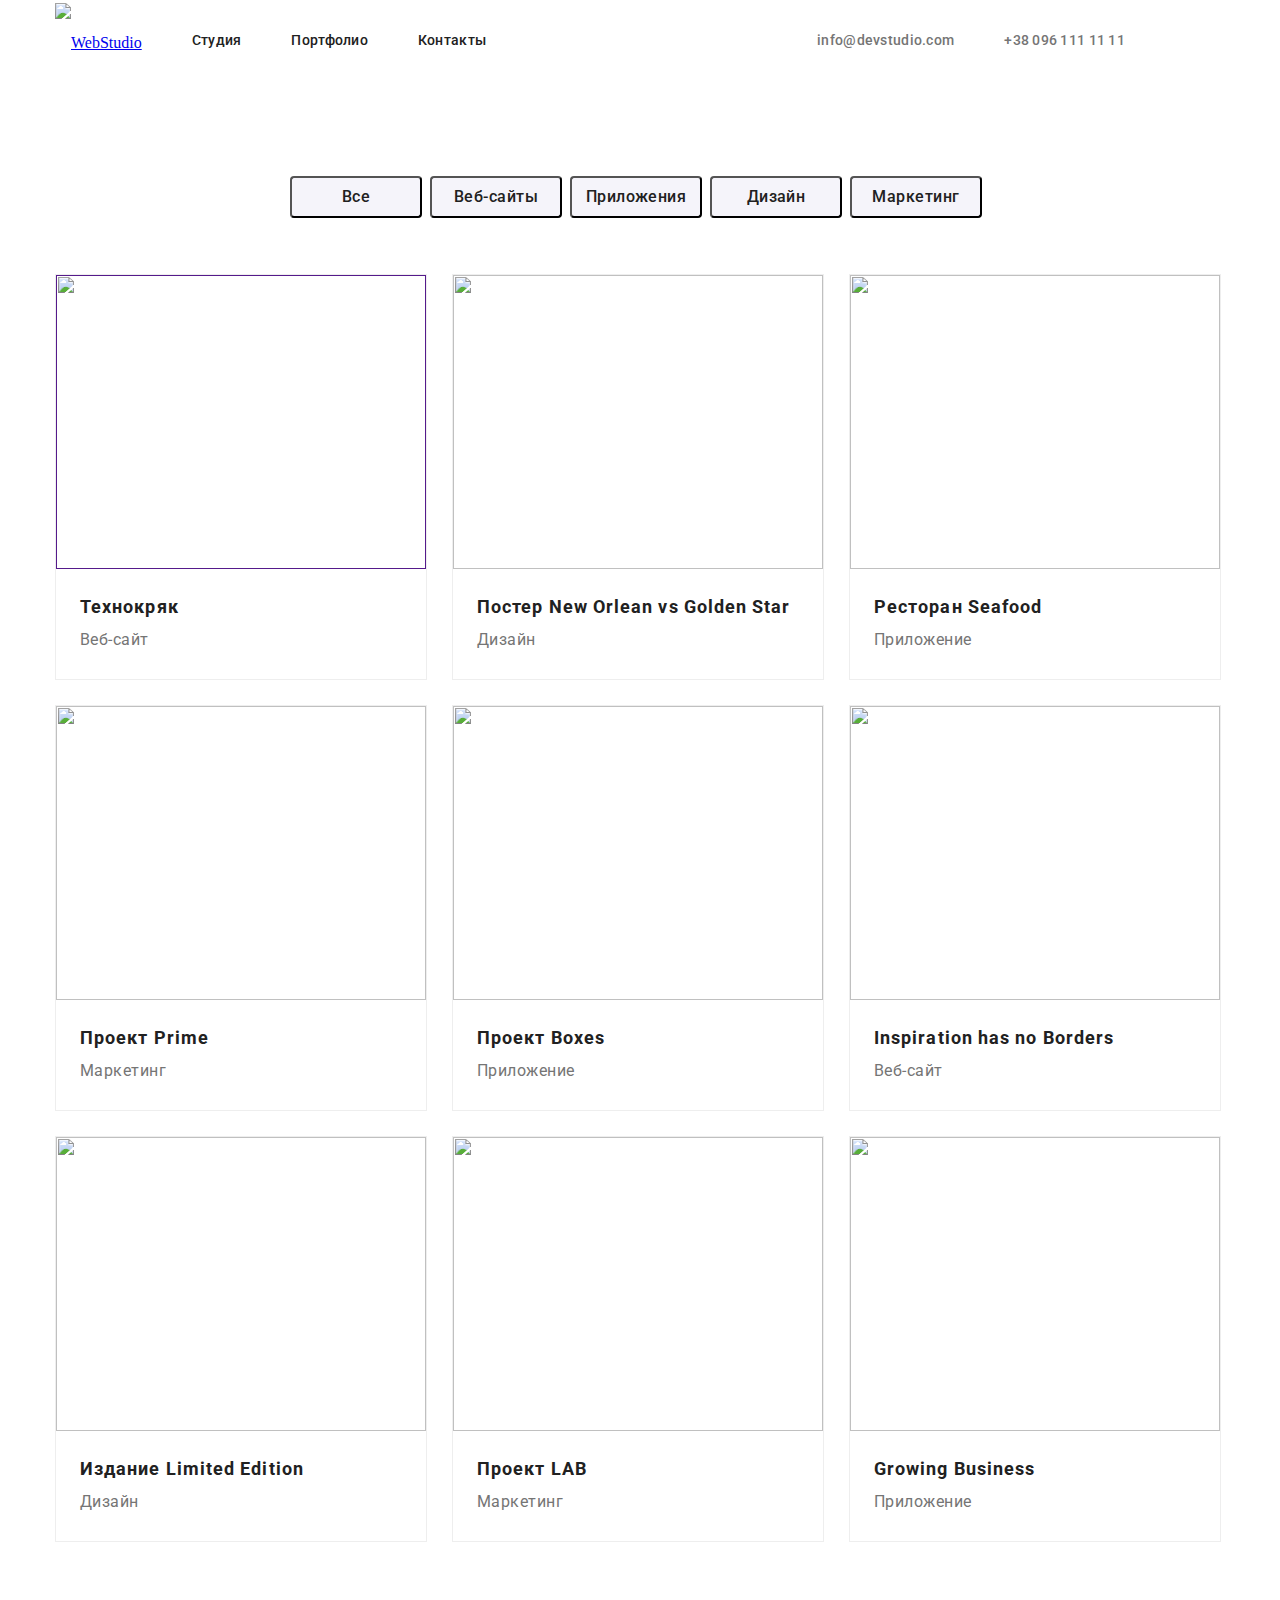
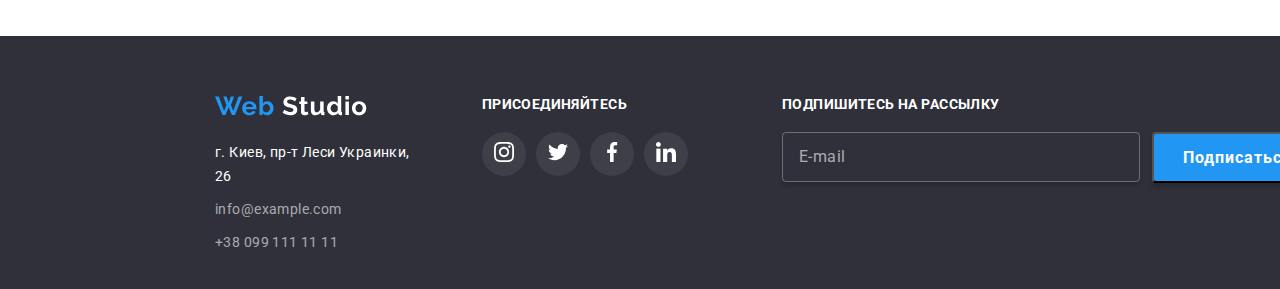
==== portfolio.html @ 37106941 "add file" ====
<!DOCTYPE html>
<html lang="en">
  <head>
    <meta charset="UTF-8" />
    <meta name="viewport" content="width=device-width, initial-scale=1.0" />
    <meta http-equiv="X-UA-Compatible" content="ie=edge" />
    <link rel="stylesheet" href="css/style.css" />
    <link
      href="https://fonts.googleapis.com/css2?family=Raleway:wght@700&family=Roboto:wght@400;500;700&display=swap"
      rel="stylesheet"
    />
    <title>Document</title>
  </head>
  <body>
    <!--Навигация-->
    <header class="had-container">
      <div class="container">
        <nav>
          <div class="nav-logo">
            <div class="nav-logo-img">
              <a href="./index.html"
                ><img src="./img/Icon/WebStudio.svg" alt="WebStudio"
              /></a>
            </div>
            <ul class="nav-had">
              <li class="nav-had-item">
                <a href="./index.html">Студия</a>
              </li>
              <li class="nav-had-item">
                <a href="./portfolio.html">Портфолио</a>
              </li>
              <li class="nav-had-item"><a href="#contacts-us">Контакты</a></li>
            </ul>

            <address>
              <ul class="contact">
                <li class="contact-item">
                  <a href="mailto:info@devstudio.com">info@devstudio.com</a>
                </li>
                <li class="contact-item">
                  <a href="tel:+380961111111">+38 096 111 11 11</a>
                </li>
              </ul>
            </address>
          </div>
        </nav>
      </div>
    </header>

    <main>
      <nav>
        <div class="container">
          <ul class="pfnav">
            <li><button>Все</button></li>
            <li><button>Веб-сайты</button></li>
            <li><button>Приложения</button></li>
            <li><button>Дизайн</button></li>
            <li><button>Маркетинг</button></li>
          </ul>
        </div>
      </nav>
      <div class="container">
        <section class="pf-main">
          <ul class="pf-main-item">
            <li>
              <a href=""
                ><img
                  class="icon-photo"
                  src="./img/photoportfolio/img.png"
                  alt=""
                  width="370"
                  height="294"
              /></a>
              <div class="pf-main-item-down">
                <h3>Технокряк</h3>
                <p id="website">Веб-сайт</p>
              </div>
            </li>
            <li>
              <a href="#"
                ><img
                  class="icon-photo"
                  src="./img/photoportfolio/img-2.png"
                  alt=""
                  width="370"
                  height="294"
              /></a>
              <h3>Постер New Orlean vs Golden Star</h3>
              <p id="design">Дизайн</p>
            </li>
            <li>
              <a href="#"
                ><img
                  class="icon-photo"
                  src="./img/photoportfolio/img-3.png"
                  alt=""
                  width="370"
                  height="294"
              /></a>
              <h3>Ресторан Seafood</h3>
              <p id="attachment">Приложение</p>
            </li>
            <li>
              <a href="#"
                ><img
                  class="icon-photo"
                  src="./img/photoportfolio/img-4.png"
                  alt=""
                  width="370"
                  height="294"
              /></a>
              <h3>Проект Prime</h3>
              <p id="marketing">Маркетинг</p>
            </li>
            <li>
              <a href="#"
                ><img
                  class="icon-photo"
                  src="./img/photoportfolio/img-5.png"
                  alt=""
                  width="370"
                  height="294"
              /></a>
              <h3>Проект Boxes</h3>
              <p>Приложение</p>
            </li>
            <li>
              <a href="#"
                ><img
                  class="icon-photo"
                  src="./img/photoportfolio/img-6.png"
                  alt=""
                  width="370"
                  height="294"
              /></a>
              <h3>Inspiration has no Borders</h3>
              <p>Веб-сайт</p>
            </li>
            <li>
              <a href="#"
                ><img
                  class="icon-photo"
                  src="./img/photoportfolio/img-7.png"
                  alt=""
                  width="370"
                  height="294"
              /></a>
              <h3>Издание Limited Edition</h3>
              <p>Дизайн</p>
            </li>
            <li>
              <a href="#"
                ><img
                  class="icon-photo"
                  src="./img/photoportfolio/img-8.png"
                  alt=""
                  width="370"
                  height="294"
              /></a>
              <h3>Проект LAB</h3>
              <p>Маркетинг</p>
            </li>
            <li>
              <a href="#"
                ><img
                  class="icon-photo"
                  src="./img/photoportfolio/img-9.png"
                  alt=""
                  width="370"
                  height="294"
              /></a>
              <h3>Growing Business</h3>
              <p>Приложение</p>
            </li>
          </ul>
        </section>
      </div>
    </main>
    <!--Футтер-->
    <footer class="down">
      <div class="container">
        <div class="foot-position">
          <div class="cont-foot">
            <div class="foot-logo">
              <a href="./index.html"
                ><img src="./img/Icon/Web Studio2.svg" alt="WebStudio"
              /></a>
            </div>
            <address class="contact-foot">
              <p id="contacts-us">г. Киев, пр-т Леси Украинки, 26</p>
              <ul class="down-address">
                <li class="down-address-item">
                  <a href="mailto:info@example.com">info@example.com</a>
                </li>
                <li class="down-address-item">
                  <a href="tel:+380991111111">+38 099 111 11 11</a>
                </li>
              </ul>
            </address>
          </div>
          <div class="social-block">
            <h3>присоединяйтесь</h3>
            <ul class="social">
              <li class="social-item">
                <a href="#"
                  ><img src="./img/social-icon/instagram.svg" alt="instagram"
                /></a>
              </li>
              <li class="social-item">
                <a href="#"
                  ><img src="./img/social-icon/twitter.svg" alt="twitter"
                /></a>
              </li>
              <li class="social-item">
                <a href="#"
                  ><img src="./img/social-icon/facebook.svg" alt="facebook"
                /></a>
              </li>
              <li class="social-item">
                <a href="#"
                  ><img src="./img/social-icon/linkedin.svg" alt="linkedin"
                /></a>
              </li>
            </ul>
          </div>
          <div class="social-form">
            <h3>Подпишитесь на рассылку</h3>
            <div class="social-form-item">
              <form action="text">E-mail</form>
              <button class="social-btn">Подписаться</button>
            </div>
          </div>
        </div>
      </div>
    </footer>
  </body>
</html>
---- css/style.css ----
* {
  padding: 0;
  margin: 0;
}
*,
::before,
::after {
  box-sizing: inherit;
}
:root {
  --nav-color: #212121;
  --main-white-color: #ffffff;
  --second-color: #757575;
  --font-family-nav: "Roboto", Sans-serif;
  --hover-color: #2196f3;
}
.container {
  width: 1170px;
  margin-left: auto;
  margin-right: auto;
}
.nav-logo-img {
  justify-content: center;
  align-items: center;
  margin-right: 50px;
  padding-top: 3px;
}
.nav-logo {
  display: flex;
  width: 1170px;
  line-height: 80px;
}
.had-container {
  margin-bottom: 93px;
}
.nav-had {
  display: flex;
  list-style: none;
  margin-right: 331px;
}
.nav-had-item a {
  text-decoration: none;
  color: var(--nav-color);
  font-family: var(--font-family-nav);
  font-style: normal;
  font-weight: 500;
  font-size: 14px;
  line-height: 16px;
  letter-spacing: 0.02em;
}
.nav-had-item:not(:last-child) {
  margin-right: 50px;
}
.logo {
  color: var(--hover-color);
  text-decoration: none;
  font-family: "Raleway", Sans-serif;
  font-style: normal;
  font-weight: bold;
  font-size: 26px;
  line-height: 31px;
}
.contact {
  display: flex;
  list-style: none;
}
.contact-item:not(:last-child) {
  margin-right: 50px;
}
.contact a {
  font-family: var(--font-family-nav);
  text-decoration: none;
  font-style: normal;
  font-weight: 500;
  font-size: 14px;
  line-height: 16px;
  letter-spacing: 0.02em;
  color: #757575;
}
.nav-logo a:hover,
.nav-logo a:focus {
  color: var(--hover-color);
}
.nav-had a:hover,
.nav-had a:focus {
  color: var(--hover-color);
}
.contact li:hover,
.contact a:focus {
  color: var(--hover-color);
}
.btn {
  position: absolute;
  width: 200px;
  height: 50px;
  background: #2196f3;
  box-shadow: 0px 4px 4px rgba(0, 0, 0, 0.15);
  border-radius: 4px;
  left: 732px;
  top: 440px;
  vertical-align: center;
  align-items: center;
  text-align: center;
  font-family: var(--font-family-nav);
  font-style: normal;
  font-weight: bold;
  font-size: 16px;
  line-height: 50px;
  letter-spacing: 0.06em;
  text-decoration: none;
  color: var(--main-white-color);
}
.main-foto h1 {
  position: absolute;
  width: 696px;
  height: 120px;
  left: 452px;
  top: 280px;
  font-family: Roboto;
  font-style: normal;
  font-weight: 900;
  font-size: 44px;
  line-height: 60px;
  text-align: center;
  letter-spacing: 0.06em;
  text-transform: uppercase;
  color: #ffffff;
}
.main-foto {
  display: block;
  margin-bottom: 94px;
  width: 1600px;
  height: 600px;
  background-image: url("../img/photo/Headerimg.png");
}
.cont-icon {
  display: flex;
  list-style: none;
}
.icon {
  width: 270px;
  height: 251px;
  margin-right: 30px;
}

.icon a {
  display: flex;
  text-decoration: none;
  width: 270px;
  height: 120px;
  background: #f5f4fa;
  border-radius: 4px;
  justify-content: center;
  align-items: center;
  margin-bottom: 30px;
}
.icon h3 {
  font-family: var(--font-family-nav);
  font-style: normal;
  font-weight: bold;
  font-size: 14px;
  line-height: 16px;
  letter-spacing: 0.03em;
  text-transform: uppercase;
  color: var(--nav-color);
  margin-bottom: 10px;
}
.icon p {
  font-family: var(--font-family-nav);
  font-style: normal;
  font-weight: normal;
  font-size: 14px;
  line-height: 24px;
  letter-spacing: 0.03em;
  color: var(--second-color);
}
.card-foto {
  width: 370px;
  height: 294px;
  margin-bottom: 94px;
}

.card-foto p {
  position: absolute;
  width: 370px;
  height: 70px;
  font-family: var(--font-family-nav);
  font-style: normal;
  font-weight: bold;
  font-size: 14px;
  text-align: center;
  line-height: 70px;
  letter-spacing: 0.03em;
  text-transform: uppercase;
  text-decoration: none;
  color: var(--main-white-color);
  background: rgba(47, 48, 58, 0.8);
  margin-top: -75px;
}
.card-foto:not(:last-child) {
  margin-right: 30px;
}
.hat {
  font-family: var(--font-family-nav);
  font-style: normal;
  font-weight: bold;
  margin-bottom: 50px;
  text-align: center;
  font-size: 36px;
  line-height: 42px;
  letter-spacing: 0.03em;
  color: var(--nav-color);
  padding-top: 94px;
}
.making {
  display: flex;
  list-style: none;
}

.our-team {
  width: 1600px;
  height: 702px;
  background: #f5f4fa;
}
.flex-team {
  display: flex;
}
.our-team h2 {
  text-align: center;
}
.our-team h3 {
  font-family: var(--font-family-nav);
  font-style: normal;
  font-weight: 500;
  font-size: 16px;
  line-height: 19px;
  letter-spacing: 0.03em;
  color: var(--nav-color);
  text-align: center;
}
.our-team p {
  font-family: var(--font-family-nav);
  font-style: normal;
  font-weight: normal;
  font-size: 16px;
  line-height: 19px;
  letter-spacing: 0.03em;
  color: var(--second-color);
  text-align: center;
}

.pictures-name {
  list-style: none;
  border-radius: 0px 0px 4px 4px;
  box-shadow: 0px 2px 1px rgba(0, 0, 0, 0.2), 0px 1px 1px rgba(0, 0, 0, 0.14),
    0px 1px 3px rgba(0, 0, 0, 0.12);
  background: #ffffff;
  width: 270px;
  height: 422px;
  margin-right: 30px;
  text-align: center;
}
.pictures-name img {
  margin-bottom: 30px;
}
.pictures-name h3 {
  margin-bottom: 10px;
}
.pictures-name p {
  margin-bottom: 16px;
}
.social-icon {
  display: flex;
  list-style: none;
  justify-content: center;
}
.social-icon a {
  margin-right: 10px;
  text-align: center;
}
.social-icon-item img:hover,
.social-icon-item img:focus {
  background: #2196f3;
  width: 44px;
  height: 44px;
  border-radius: 50%;
  color: #ffffff;
}
/*портфолио*/

.pfnav button {
  font-family: var(--font-family-nav);
  font-style: normal;
  font-weight: 500;
  font-size: 16px;
  line-height: 26px;
  letter-spacing: 0.03em;
  color: var(--nav-color);
  width: 128px;
  height: 38px;
  background: #f5f4fa;
  border-radius: 4px;
  text-decoration: none;
}
.pfnav {
  display: flex;
  justify-content: center;
  align-items: center;
  margin-bottom: 56px;
}
.pfnav li {
  list-style: none;
  margin-right: 8px;
}
.pfnav li button:hover,
.pfnav li button:focus {
  color: var(--main-white-color);
  background-color: var(--hover-color);
  box-shadow: 0px 2px 2px rgba(0, 0, 0, 0.12), 0px 1px 2px rgba(0, 0, 0, 0.08),
    0px 3px 1px rgba(0, 0, 0, 0.1);
  border-radius: 4px;
}
.pf-main-item {
  display: flex;
  flex-wrap: wrap;
  list-style: none;
  margin-bottom: 94px;
}
.pf-main li:nth-child(3n) {
  margin-right: 0px;
}
.pf-main h3 {
  font-family: var(--font-family-nav);
  font-style: normal;
  font-weight: bold;
  font-size: 18px;
  line-height: 36px;
  letter-spacing: 0.06em;
  color: var(--nav-color);
  margin-left: 24px;
}
.pf-main p {
  font-family: var(--font-family-nav);
  font-style: normal;
  font-weight: normal;
  font-size: 16px;
  line-height: 30px;
  letter-spacing: 0.03em;
  color: var(--second-color);
  margin-left: 24px;
}
.pf-main li {
  width: 370px;
  height: 404px;
  background: #ffffff;
  border: 1px solid #eeeeee;
  margin-right: 25px;
  margin-bottom: 25px;
}
.pf-main li:nth-last-child(-n + 3) {
  margin-bottom: 0px;
}

.icon-photo {
  margin-bottom: 20px;
}
/*Постоянные клиенты*/
.icon-client {
  display: flex;
  width: 1170px;
  list-style: none;
  margin-left: auto;
  margin-right: auto;
  margin-bottom: 94px;
}

.icon-client-item a {
  display: flex;
  width: 170px;
  height: 90px;
  justify-content: center;
  align-items: center;
}

.icon-client li {
  width: 170px;
  height: 90px;
  border: 1px solid #afb1b8;
  border-radius: 4px;
}
.icon-client-item:not(:last-child) {
  margin-right: 30px;
}

.icon-client-item:hover,
.icon-client-item:focus {
  border: 1px solid var(--hover-color);
  color: var(--hover-color);
}
.icon-client img:hover,
.icon-client img:focus {
  background-color: var(--hover-color);
}
.foot-position {
  display: flex;
  padding-top: 60px;
}
.down {
  width: 1600px;
  height: 253px;
  background: #2f303a;
}
.down p {
  font-family: var(--font-family-nav);
  font-style: normal;
  font-weight: normal;
  font-size: 14px;
  line-height: 24px;
  letter-spacing: 0.03em;
  color: var(--main-white-color);
}
.down-address {
  list-style: none;
}
.down-address a {
  font-family: var(--font-family-nav);
  font-style: normal;
  font-weight: normal;
  font-size: 14px;
  line-height: 24px;
  letter-spacing: 0.03em;
  color: rgba(255, 255, 255, 0.6);
  list-style: none;
  text-decoration: none;
}
.contact-foot p,
.down-address-item {
  margin-bottom: 9px;
}
.down h3 {
  font-family: var(--font-family-nav);
  font-style: normal;
  font-weight: bold;
  font-size: 14px;
  line-height: 16px;
  letter-spacing: 0.03em;
  text-transform: uppercase;
  color: var(--main-white-color);
}
.cont-foot {
  margin-right: 69px;
}
.social {
  display: flex;
}
.social-item {
  list-style: none;
  margin-right: 10px;
}
.foot-logo {
  margin-bottom: 20px;
}
.social-block h3 {
  margin-bottom: 20px;
  margin-right: 155px;
  font-family: Roboto;
  font-style: normal;
  font-weight: bold;
  font-size: 14px;
  line-height: 16px;
  letter-spacing: 0.03em;
  text-transform: uppercase;
  color: #ffffff;
}
.social-item {
  display: flex;
  width: 44px;
  height: 44px;
  background-color: rgb(62, 63, 73);
  border-radius: 50%;
  justify-content: center;
  align-items: center;
}
.social:hover .social-item :focus {
  background-color: var(--hover-color);
}
.social-form form {
  width: 358px;
  height: 50px;
  border: 1px solid rgba(255, 255, 255, 0.3);
  box-sizing: border-box;
  box-shadow: 0px 4px 4px rgba(0, 0, 0, 0.15);
  border-radius: 4px;
  font-family: Roboto;
  font-style: normal;
  font-weight: normal;
  font-size: 16px;
  line-height: 20px;
  display: flex;
  align-items: center;
  letter-spacing: 0.03em;
  color: rgba(255, 255, 255, 0.6);
  padding-left: 16px;
  margin-right: 12px;
}
.social-form h3 {
  margin-bottom: 20px;
}
.social-form-item {
  display: flex;
}
.social-btn {
  width: 200px;
  height: 47px;
  background: #2196f3;
  box-shadow: 0px 4px 4px rgba(0, 0, 0, 0.15);
  border-radius: 4px;
  font-family: Roboto;
  font-style: normal;
  font-weight: bold;
  font-size: 16px;
  line-height: 30px;
  display: flex;
  align-items: center;
  letter-spacing: 0.06em;
  color: #ffffff;
  padding-left: 29px;
}
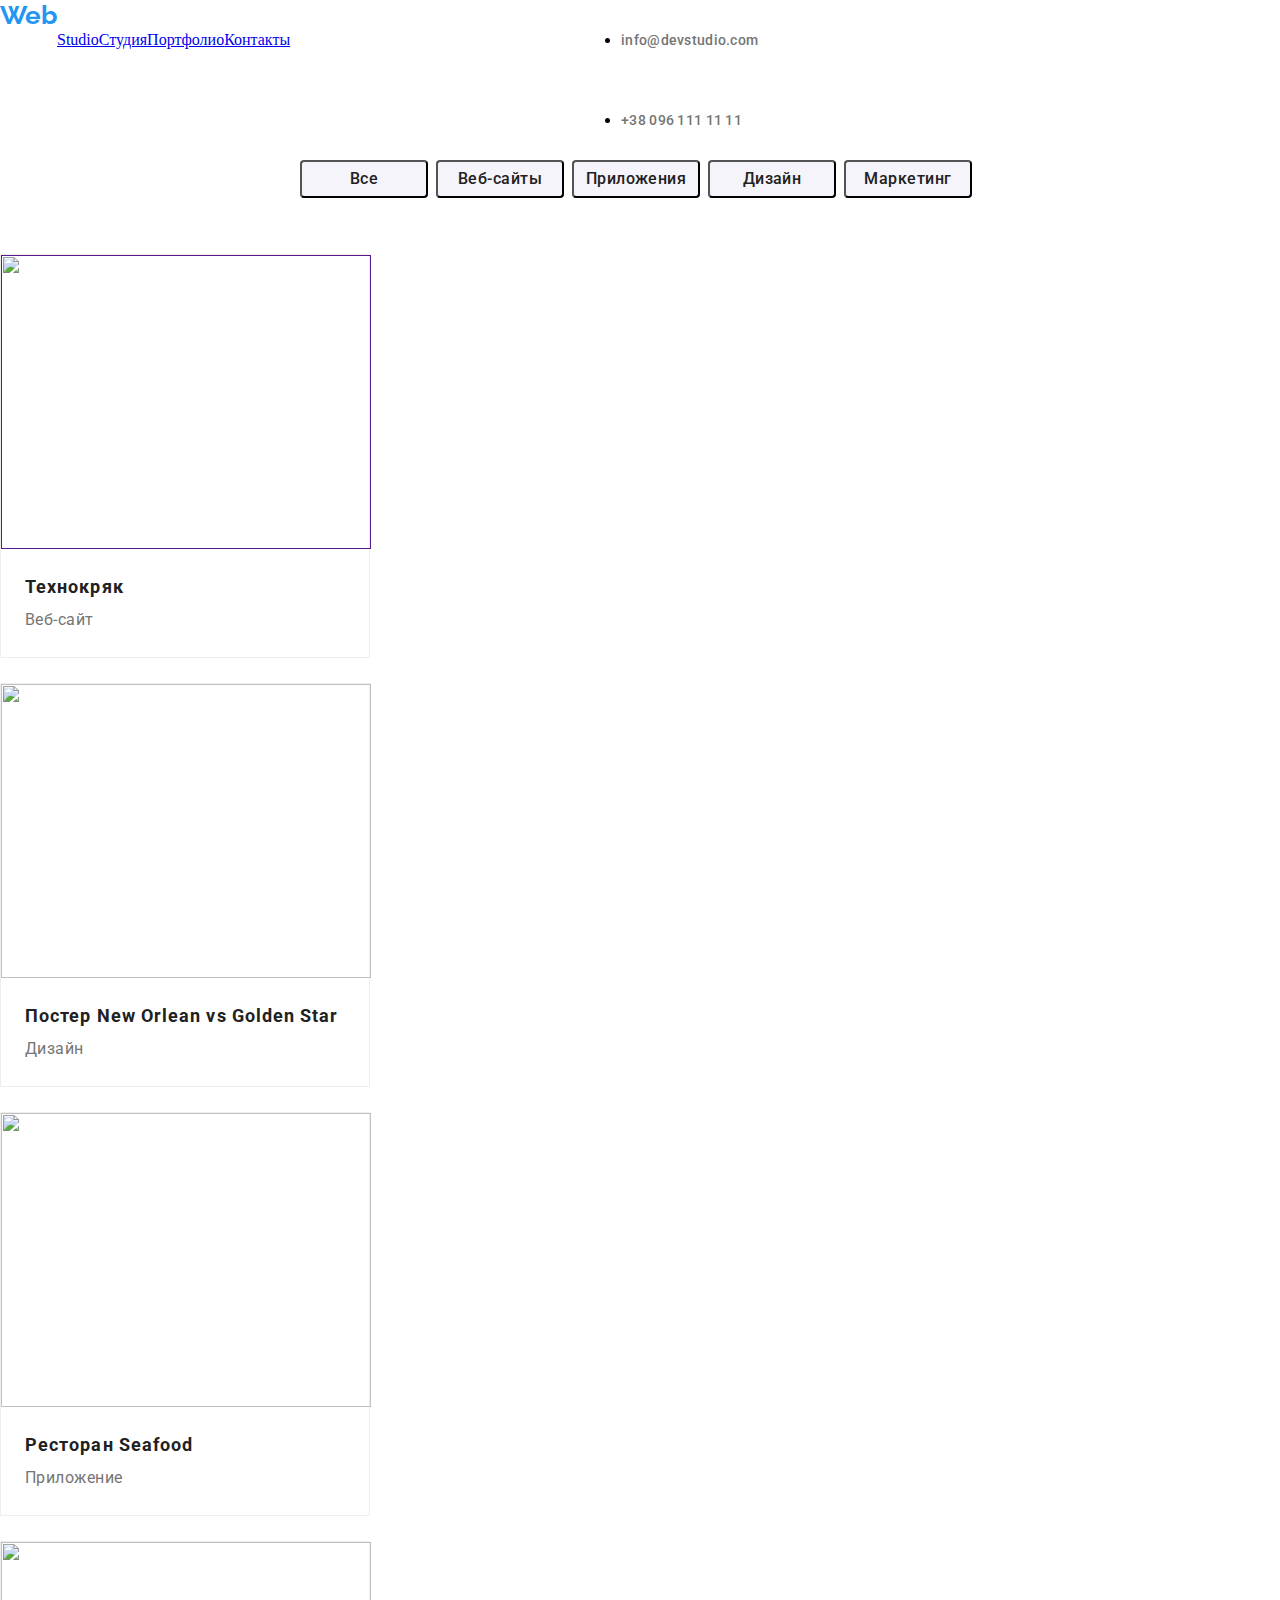
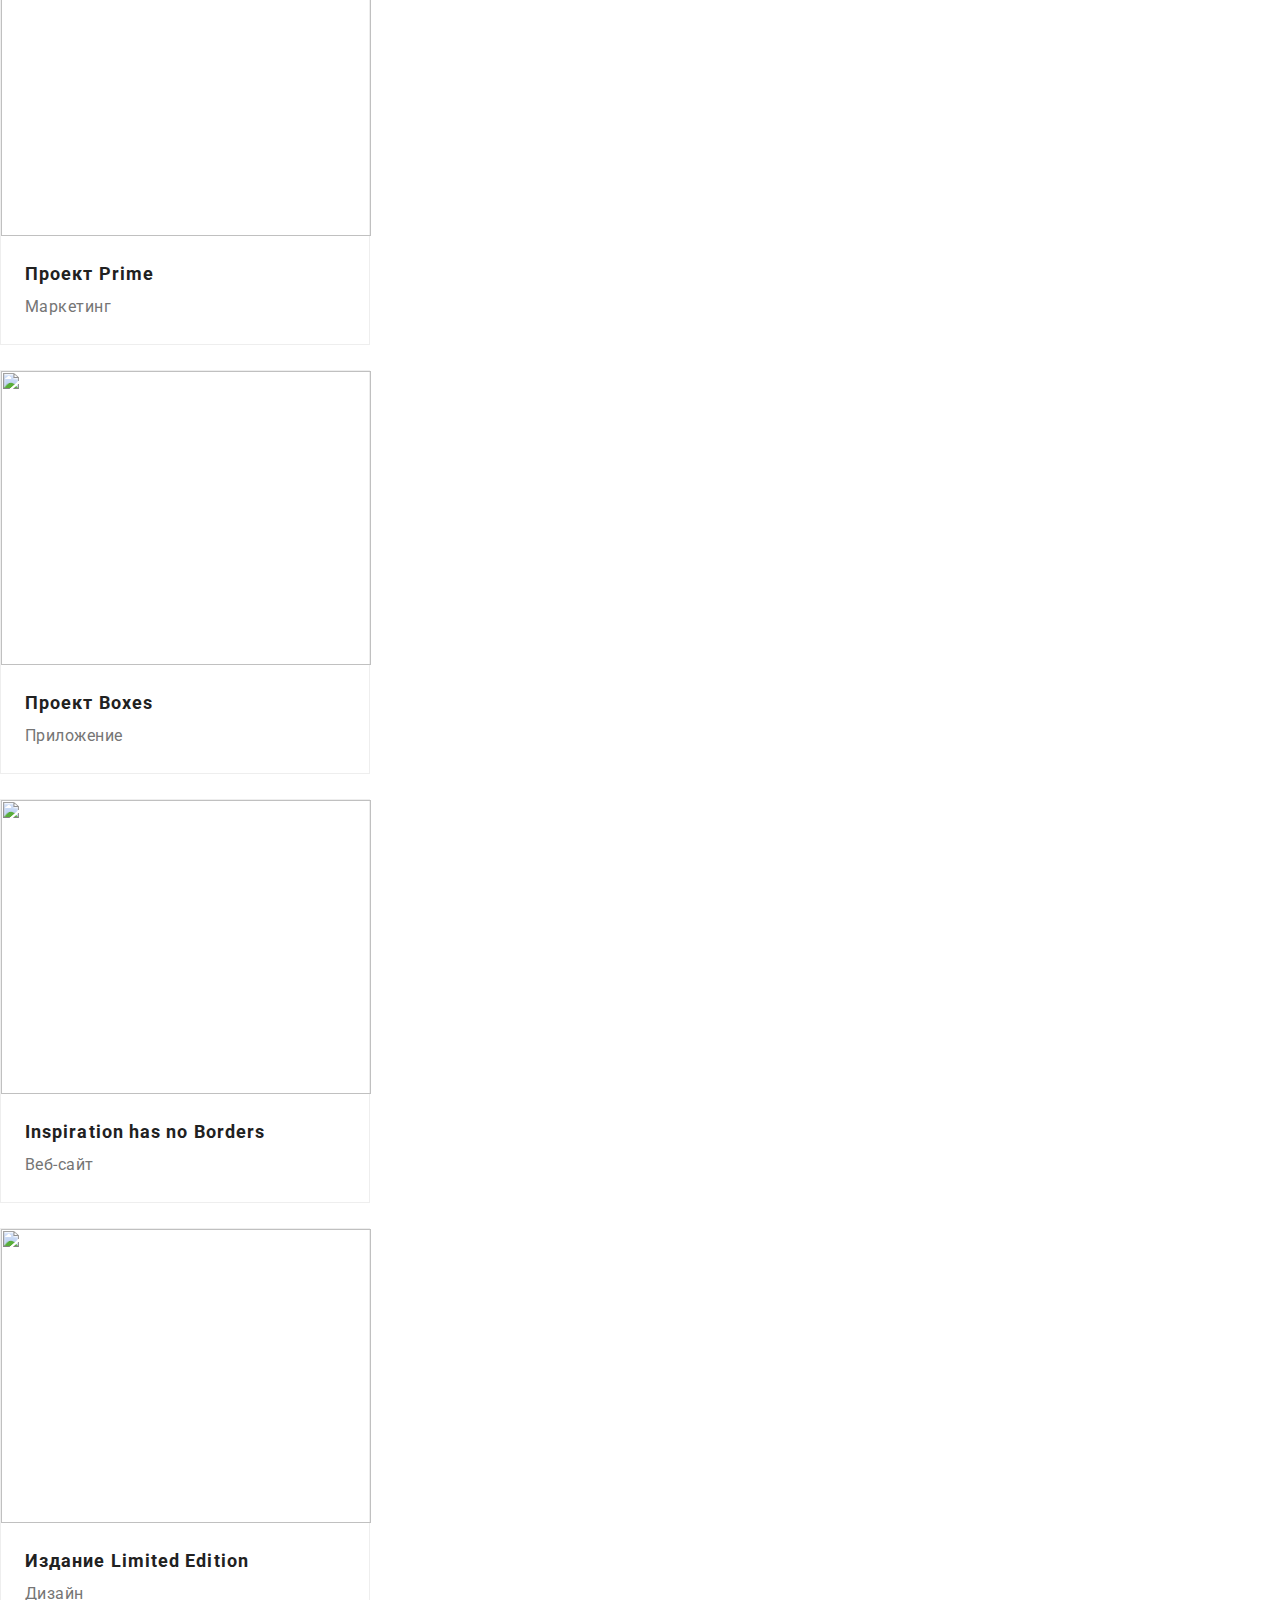
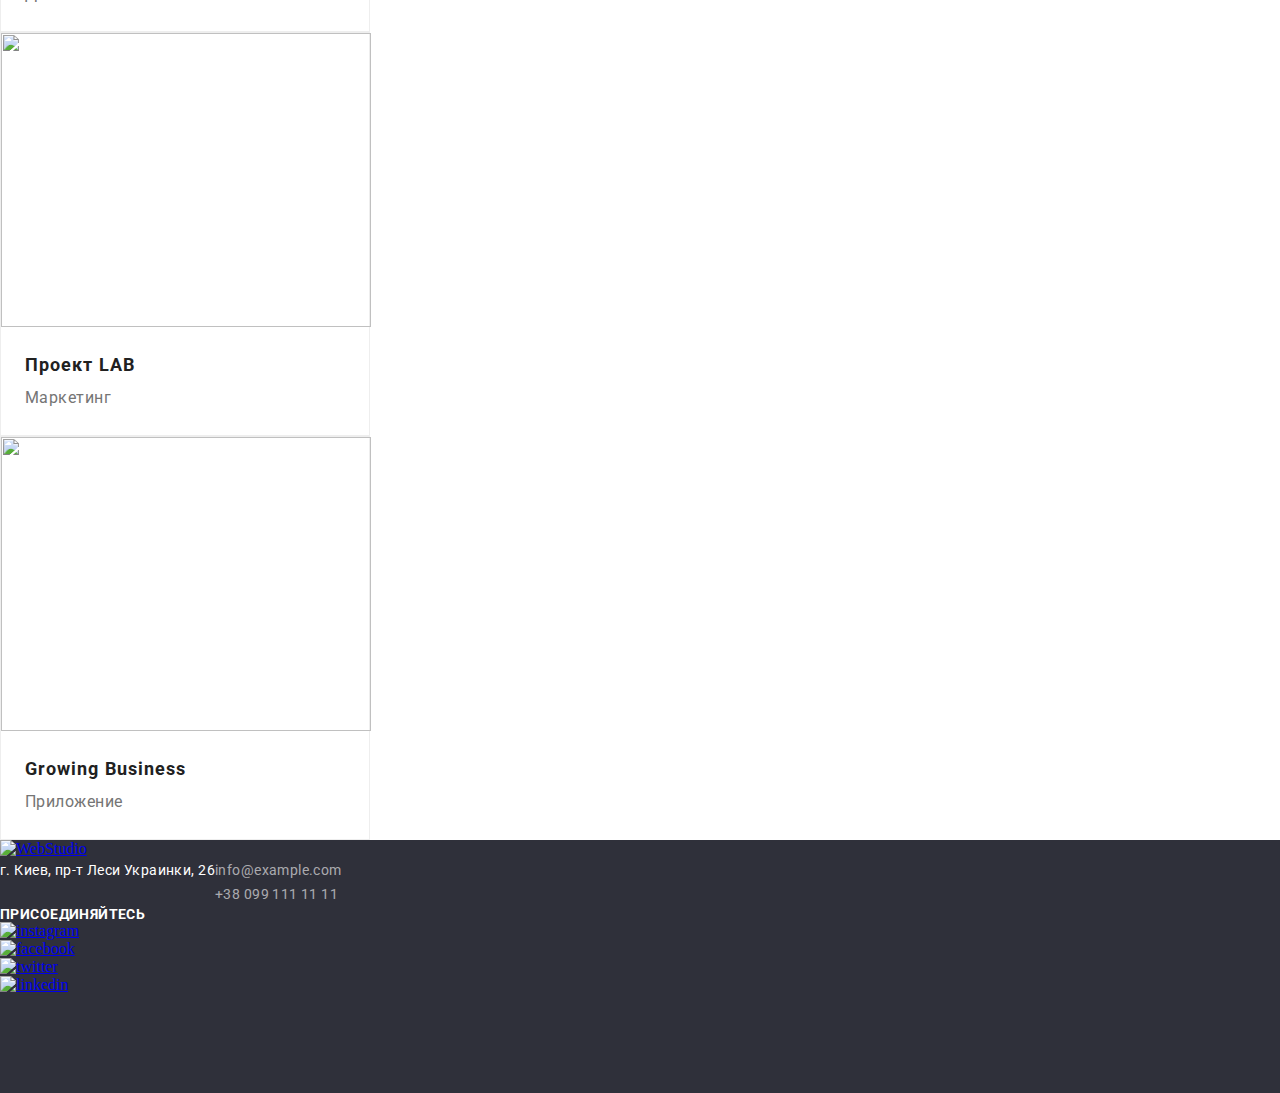
==== commit 0da14bdb: "first add html" ====
--- a/portfolio.html
+++ b/portfolio.html
@@ -13,225 +13,205 @@
   </head>
   <body>
     <!--Навигация-->
-    <header class="had-container">
-      <div class="container">
-        <nav>
-          <div class="nav-logo">
-            <div class="nav-logo-img">
-              <a href="./index.html"
-                ><img src="./img/Icon/WebStudio.svg" alt="WebStudio"
-              /></a>
-            </div>
-            <ul class="nav-had">
-              <li class="nav-had-item">
-                <a href="./index.html">Студия</a>
-              </li>
-              <li class="nav-had-item">
-                <a href="./portfolio.html">Портфолио</a>
-              </li>
-              <li class="nav-had-item"><a href="#contacts-us">Контакты</a></li>
-            </ul>
-
-            <address>
-              <ul class="contact">
-                <li class="contact-item">
-                  <a href="mailto:info@devstudio.com">info@devstudio.com</a>
-                </li>
-                <li class="contact-item">
-                  <a href="tel:+380961111111">+38 096 111 11 11</a>
-                </li>
-              </ul>
-            </address>
-          </div>
-        </nav>
-      </div>
+    <header>
+      <nav class="nav-logo">
+        <a class="logo" href="./index.html">Web</a>
+        <a href="./index.html">Studio</a>
+        <ul class="nav-had">
+          <li><a href="./index.html">Студия</a></li>
+          <li><a href="./portfolio.html">Портфолио</a></li>
+          <li><a href="#adres">Контакты</a></li>
+        </ul>
+
+        <address class="contact">
+          <ul>
+            <li>
+              <a href="mailto:info@devstudio.com">info@devstudio.com</a>
+            </li>
+            <li>
+              <a href="tel:+380961111111">+38 096 111 11 11</a>
+            </li>
+          </ul>
+        </address>
+      </nav>
     </header>
 
     <main>
       <nav>
-        <div class="container">
-          <ul class="pfnav">
-            <li><button>Все</button></li>
-            <li><button>Веб-сайты</button></li>
-            <li><button>Приложения</button></li>
-            <li><button>Дизайн</button></li>
-            <li><button>Маркетинг</button></li>
-          </ul>
-        </div>
+        <ul class="pfnav">
+          <li><button>Все</button></li>
+          <li><button>Веб-сайты</button></li>
+          <li><button>Приложения</button></li>
+          <li><button>Дизайн</button></li>
+          <li><button>Маркетинг</button></li>
+        </ul>
       </nav>
-      <div class="container">
-        <section class="pf-main">
-          <ul class="pf-main-item">
-            <li>
-              <a href=""
-                ><img
-                  class="icon-photo"
-                  src="./img/photoportfolio/img.png"
-                  alt=""
-                  width="370"
-                  height="294"
-              /></a>
-              <div class="pf-main-item-down">
-                <h3>Технокряк</h3>
-                <p id="website">Веб-сайт</p>
-              </div>
-            </li>
-            <li>
-              <a href="#"
-                ><img
-                  class="icon-photo"
-                  src="./img/photoportfolio/img-2.png"
-                  alt=""
-                  width="370"
-                  height="294"
-              /></a>
-              <h3>Постер New Orlean vs Golden Star</h3>
-              <p id="design">Дизайн</p>
-            </li>
-            <li>
-              <a href="#"
-                ><img
-                  class="icon-photo"
-                  src="./img/photoportfolio/img-3.png"
-                  alt=""
-                  width="370"
-                  height="294"
-              /></a>
-              <h3>Ресторан Seafood</h3>
-              <p id="attachment">Приложение</p>
-            </li>
-            <li>
-              <a href="#"
-                ><img
-                  class="icon-photo"
-                  src="./img/photoportfolio/img-4.png"
-                  alt=""
-                  width="370"
-                  height="294"
-              /></a>
-              <h3>Проект Prime</h3>
-              <p id="marketing">Маркетинг</p>
-            </li>
-            <li>
-              <a href="#"
-                ><img
-                  class="icon-photo"
-                  src="./img/photoportfolio/img-5.png"
-                  alt=""
-                  width="370"
-                  height="294"
-              /></a>
-              <h3>Проект Boxes</h3>
-              <p>Приложение</p>
-            </li>
-            <li>
-              <a href="#"
-                ><img
-                  class="icon-photo"
-                  src="./img/photoportfolio/img-6.png"
-                  alt=""
-                  width="370"
-                  height="294"
-              /></a>
-              <h3>Inspiration has no Borders</h3>
-              <p>Веб-сайт</p>
-            </li>
-            <li>
-              <a href="#"
-                ><img
-                  class="icon-photo"
-                  src="./img/photoportfolio/img-7.png"
-                  alt=""
-                  width="370"
-                  height="294"
-              /></a>
-              <h3>Издание Limited Edition</h3>
-              <p>Дизайн</p>
-            </li>
-            <li>
-              <a href="#"
-                ><img
-                  class="icon-photo"
-                  src="./img/photoportfolio/img-8.png"
-                  alt=""
-                  width="370"
-                  height="294"
-              /></a>
-              <h3>Проект LAB</h3>
-              <p>Маркетинг</p>
-            </li>
-            <li>
-              <a href="#"
-                ><img
-                  class="icon-photo"
-                  src="./img/photoportfolio/img-9.png"
-                  alt=""
-                  width="370"
-                  height="294"
-              /></a>
-              <h3>Growing Business</h3>
-              <p>Приложение</p>
-            </li>
-          </ul>
-        </section>
-      </div>
+
+      <section class="pf-main">
+        <ul>
+          <li>
+            <a href=""
+              ><img
+                class="icon-photo"
+                src="./img/photoportfolio/img.png"
+                alt=""
+                width="370"
+                height="294"
+            /></a>
+            <h3>Технокряк</h3>
+            <p id="website">Веб-сайт</p>
+          </li>
+          <li>
+            <a href="#"
+              ><img
+                class="icon-photo"
+                src="./img/photoportfolio/img-2.png"
+                alt=""
+                width="370"
+                height="294"
+            /></a>
+            <h3>Постер New Orlean vs Golden Star</h3>
+            <p id="design">Дизайн</p>
+          </li>
+          <li>
+            <a href="#"
+              ><img
+                class="icon-photo"
+                src="./img/photoportfolio/img-3.png"
+                alt=""
+                width="370"
+                height="294"
+            /></a>
+            <h3>Ресторан Seafood</h3>
+            <p id="attachment">Приложение</p>
+          </li>
+          <li>
+            <a href="#"
+              ><img
+                class="icon-photo"
+                src="./img/photoportfolio/img-4.png"
+                alt=""
+                width="370"
+                height="294"
+            /></a>
+            <h3>Проект Prime</h3>
+            <p id="marketing">Маркетинг</p>
+          </li>
+          <li>
+            <a href="#"
+              ><img
+                class="icon-photo"
+                src="./img/photoportfolio/img-5.png"
+                alt=""
+                width="370"
+                height="294"
+            /></a>
+            <h3>Проект Boxes</h3>
+            <p>Приложение</p>
+          </li>
+          <li>
+            <a href="#"
+              ><img
+                class="icon-photo"
+                src="./img/photoportfolio/img-6.png"
+                alt=""
+                width="370"
+                height="294"
+            /></a>
+            <h3>Inspiration has no Borders</h3>
+            <p>Веб-сайт</p>
+          </li>
+          <li>
+            <a href="#"
+              ><img
+                class="icon-photo"
+                src="./img/photoportfolio/img-7.png"
+                alt=""
+                width="370"
+                height="294"
+            /></a>
+            <h3>Издание Limited Edition</h3>
+            <p>Дизайн</p>
+          </li>
+          <li>
+            <a href="#"
+              ><img
+                class="icon-photo"
+                src="./img/photoportfolio/img-8.png"
+                alt=""
+                width="370"
+                height="294"
+            /></a>
+            <h3>Проект LAB</h3>
+            <p>Маркетинг</p>
+          </li>
+          <li>
+            <a href="#"
+              ><img
+                class="icon-photo"
+                src="./img/photoportfolio/img-9.png"
+                alt=""
+                width="370"
+                height="294"
+            /></a>
+            <h3>Growing Business</h3>
+            <p>Приложение</p>
+          </li>
+        </ul>
+      </section>
     </main>
     <!--Футтер-->
     <footer class="down">
-      <div class="container">
-        <div class="foot-position">
-          <div class="cont-foot">
-            <div class="foot-logo">
-              <a href="./index.html"
-                ><img src="./img/Icon/Web Studio2.svg" alt="WebStudio"
-              /></a>
-            </div>
-            <address class="contact-foot">
-              <p id="contacts-us">г. Киев, пр-т Леси Украинки, 26</p>
-              <ul class="down-address">
-                <li class="down-address-item">
-                  <a href="mailto:info@example.com">info@example.com</a>
-                </li>
-                <li class="down-address-item">
-                  <a href="tel:+380991111111">+38 099 111 11 11</a>
-                </li>
-              </ul>
-            </address>
-          </div>
-          <div class="social-block">
-            <h3>присоединяйтесь</h3>
-            <ul class="social">
-              <li class="social-item">
-                <a href="#"
-                  ><img src="./img/social-icon/instagram.svg" alt="instagram"
-                /></a>
-              </li>
-              <li class="social-item">
-                <a href="#"
-                  ><img src="./img/social-icon/twitter.svg" alt="twitter"
-                /></a>
-              </li>
-              <li class="social-item">
-                <a href="#"
-                  ><img src="./img/social-icon/facebook.svg" alt="facebook"
-                /></a>
-              </li>
-              <li class="social-item">
-                <a href="#"
-                  ><img src="./img/social-icon/linkedin.svg" alt="linkedin"
-                /></a>
-              </li>
-            </ul>
-          </div>
-          <div class="social-form">
-            <h3>Подпишитесь на рассылку</h3>
-            <div class="social-form-item">
-              <form action="text">E-mail</form>
-              <button class="social-btn">Подписаться</button>
-            </div>
-          </div>
-        </div>
-      </div>
+      <a href="./index.html"
+        ><img src="./img/Icon/WebStudio.svg" alt="WebStudio"
+      /></a>
+      <address class="contact">
+        <p id="adres">г. Киев, пр-т Леси Украинки, 26</p>
+        <ul class="down-address">
+          <li><a href="mailto:info@example.com">info@example.com</a></li>
+          <li><a href="tel:+380991111111">+38 099 111 11 11</a></li>
+        </ul>
+      </address>
+
+      <h3>присоединяйтесь</h3>
+      <ul>
+        <li>
+          <a href="#"
+            ><img
+              src="./img/icon2/Ellipse.svg"
+              alt="instagram"
+              width="44"
+              height="44"
+          /></a>
+        </li>
+        <li>
+          <a href="#"
+            ><img
+              src="./img/icon2/Ellipse-2.svg"
+              alt="facebook"
+              width="44"
+              height="44"
+          /></a>
+        </li>
+        <li>
+          <a href="#"
+            ><img
+              src="./img/icon2/Ellipse-3.svg"
+              alt="twitter"
+              width="44"
+              height="44"
+          /></a>
+        </li>
+        <li>
+          <a href="#"
+            ><img
+              src="./img/icon2/Ellipse-4.svg"
+              alt="linkedin"
+              width="44"
+              height="44"
+          /></a>
+        </li>
+      </ul>
     </footer>
   </body>
 </html>
--- a/css/style.css
+++ b/css/style.css
@@ -5,7 +5,7 @@
 *,
 ::before,
 ::after {
-  box-sizing: inherit;
+  box-sizing: border-box;
 }
 :root {
   --nav-color: #212121;
@@ -19,6 +19,9 @@
   margin-left: auto;
   margin-right: auto;
 }
+.had-nav-logo {
+  width: 1600px;
+}
 .nav-logo-img {
   justify-content: center;
   align-items: center;
@@ -109,6 +112,9 @@
   letter-spacing: 0.06em;
   text-decoration: none;
   color: var(--main-white-color);
+}
+.main-banner {
+  width: 1600px;
 }
 .main-foto h1 {
   position: absolute;
@@ -200,6 +206,9 @@
 .card-foto:not(:last-child) {
   margin-right: 30px;
 }
+.making-card {
+  width: 1600px;
+}
 .hat {
   font-family: var(--font-family-nav);
   font-style: normal;
@@ -365,6 +374,9 @@
   margin-bottom: 20px;
 }
 /*Постоянные клиенты*/
+.icon-client-team {
+  width: 1600px;
+}
 .icon-client {
   display: flex;
   width: 1170px;
